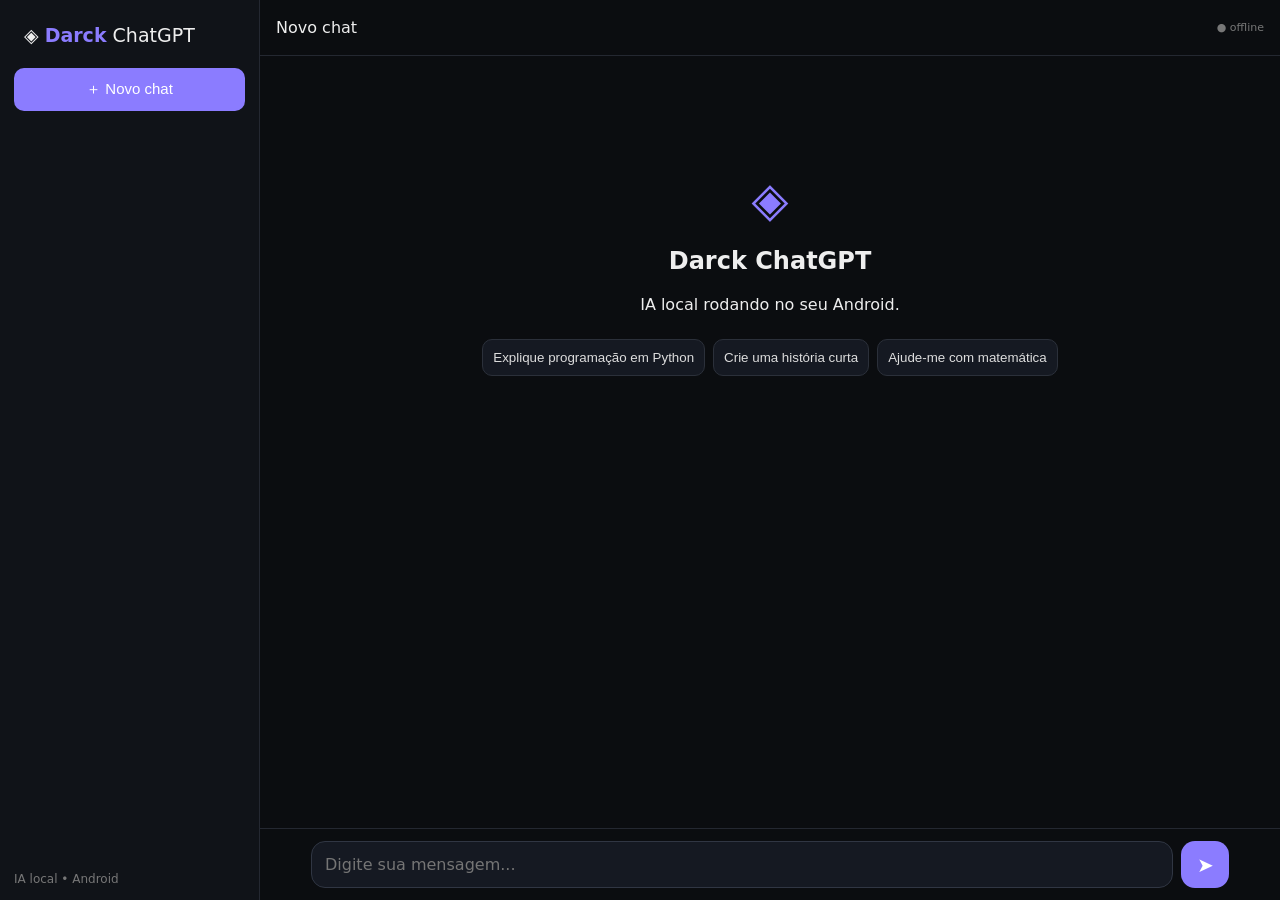
==== static/index.html @ 5dd60a04 "Build Android local AI version" ====
<!doctype html>
<html lang="pt-BR"><head><meta charset="utf-8"><meta name="viewport" content="width=device-width,initial-scale=1"><title>Darck ChatGPT</title><link rel="stylesheet" href="/static/style.css"></head>
<body><aside id="side"><div class="brand">◈ <b>Darck</b> ChatGPT</div><button id="new">＋ Novo chat</button><div id="history"></div><div class="foot">IA local • Android</div></aside>
<main><header><button id="menu">☰</button><span id="title">Novo chat</span><span id="status">●</span></header><section id="messages"><div id="welcome"><div class="logo">◈</div><h1>Darck ChatGPT</h1><p>IA local rodando no seu Android.</p><div class="examples"><button>Explique programação em Python</button><button>Crie uma história curta</button><button>Ajude-me com matemática</button></div></div></section>
<form id="composer"><textarea id="input" rows="1" placeholder="Digite sua mensagem..."></textarea><button>➤</button></form></main><script src="/static/app.js"></script></body></html>
---- static/style.css ----
*{box-sizing:border-box}body{margin:0;background:#0b0d10;color:#eee;font-family:system-ui,Arial;display:flex;height:100vh}aside{width:260px;background:#101318;border-right:1px solid #242831;padding:14px;display:flex;flex-direction:column;gap:12px}.brand{font-size:19px;padding:10px}.brand b{color:#8b7cff}#new{background:#8b7cff;color:white;border:0;border-radius:10px;padding:12px;font-size:15px}#history{overflow:auto;flex:1}.chatitem{padding:10px;border-radius:9px;margin:3px 0;cursor:pointer;color:#ccc}.chatitem:hover{background:#1b2028}.foot{font-size:12px;color:#777}main{flex:1;display:flex;flex-direction:column;min-width:0}header{height:56px;border-bottom:1px solid #242831;display:flex;align-items:center;padding:0 16px;gap:12px}#menu{display:none;background:none;color:#fff;border:0;font-size:20px}#status{margin-left:auto;color:#777;font-size:11px}#messages{flex:1;overflow:auto;padding:25px 5%;scroll-behavior:smooth}.msg{display:flex;margin:18px 0;gap:12px}.msg.user{justify-content:flex-end}.bubble{max-width:850px;padding:13px 16px;border-radius:16px;line-height:1.55;white-space:pre-wrap;overflow-wrap:anywhere}.assistant .bubble{background:#151922}.user .bubble{background:#6f61d9}.role{font-size:11px;color:#777;margin-bottom:3px}.code{background:#080a0d;padding:12px;border-radius:8px;display:block;overflow:auto}.logo{font-size:48px;color:#8b7cff;text-align:center}#welcome{text-align:center;margin:10vh auto;max-width:600px}.examples{display:flex;gap:8px;justify-content:center;flex-wrap:wrap;margin-top:25px}.examples button{background:#151922;border:1px solid #2b303a;color:#ddd;border-radius:10px;padding:10px;cursor:pointer}#composer{padding:12px 5%;display:flex;gap:8px;background:#0b0d10;border-top:1px solid #242831}textarea{flex:1;resize:none;background:#151922;color:#fff;border:1px solid #303643;border-radius:14px;padding:13px;font:inherit;max-height:160px}#composer button{width:48px;border:0;border-radius:14px;background:#8b7cff;color:white;font-size:20px}@media(max-width:700px){aside{position:fixed;z-index:5;height:100%;transform:translateX(-100%);transition:.2s}aside.open{transform:translateX(0)}#menu{display:block}#messages,#composer{padding-left:12px;padding-right:12px}.bubble{max-width:92%}}
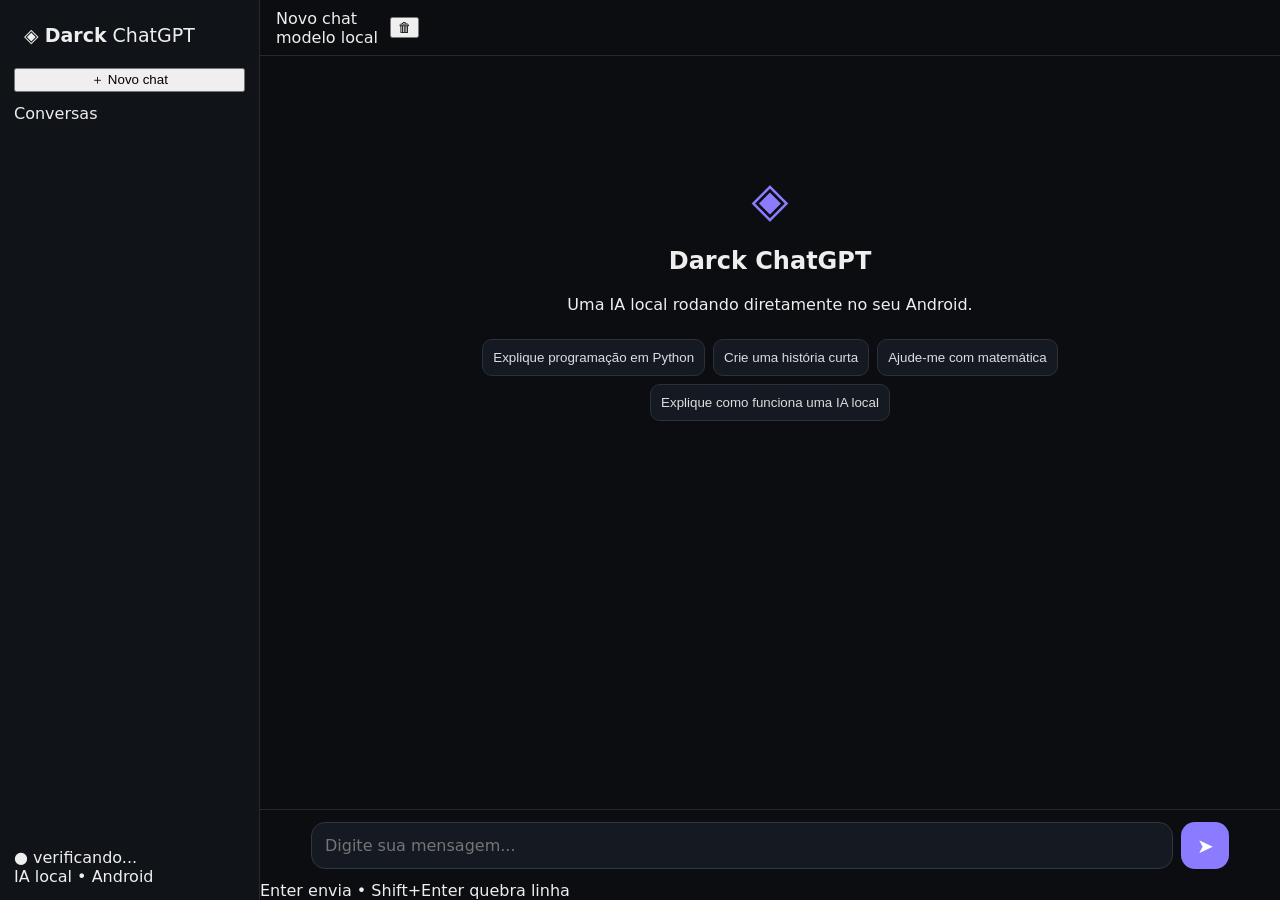
==== commit 58745f95: "Complete Android local AI project" ====
--- a/static/index.html
+++ b/static/index.html
@@ -1,5 +1,58 @@
 <!doctype html>
-<html lang="pt-BR"><head><meta charset="utf-8"><meta name="viewport" content="width=device-width,initial-scale=1"><title>Darck ChatGPT</title><link rel="stylesheet" href="/static/style.css"></head>
-<body><aside id="side"><div class="brand">◈ <b>Darck</b> ChatGPT</div><button id="new">＋ Novo chat</button><div id="history"></div><div class="foot">IA local • Android</div></aside>
-<main><header><button id="menu">☰</button><span id="title">Novo chat</span><span id="status">●</span></header><section id="messages"><div id="welcome"><div class="logo">◈</div><h1>Darck ChatGPT</h1><p>IA local rodando no seu Android.</p><div class="examples"><button>Explique programação em Python</button><button>Crie uma história curta</button><button>Ajude-me com matemática</button></div></div></section>
-<form id="composer"><textarea id="input" rows="1" placeholder="Digite sua mensagem..."></textarea><button>➤</button></form></main><script src="/static/app.js"></script></body></html>
+<html lang="pt-BR">
+<head>
+<meta charset="utf-8">
+<meta name="viewport" content="width=device-width,initial-scale=1,viewport-fit=cover">
+<meta name="theme-color" content="#0b0d10">
+<title>Darck ChatGPT</title>
+<link rel="stylesheet" href="/static/style.css">
+</head>
+<body>
+<aside id="sidebar">
+  <div class="brand"><span>◈</span> <strong>Darck</strong> ChatGPT</div>
+  <button id="newChat" class="primary">＋ Novo chat</button>
+  <div class="section-title">Conversas</div>
+  <div id="history"></div>
+  <div class="sidebar-bottom">
+    <div id="backendStatus">● verificando...</div>
+    <div class="small">IA local • Android</div>
+  </div>
+</aside>
+
+<main>
+<header>
+  <button id="menu" class="icon-btn">☰</button>
+  <div>
+    <div id="chatTitle">Novo chat</div>
+    <div id="modelLabel" class="small">modelo local</div>
+  </div>
+  <div class="header-actions">
+    <button id="clearChat" class="icon-btn" title="Apagar conversa">🗑</button>
+  </div>
+</header>
+
+<section id="messages">
+  <div id="welcome" class="welcome">
+    <div class="logo">◈</div>
+    <h1>Darck ChatGPT</h1>
+    <p>Uma IA local rodando diretamente no seu Android.</p>
+    <div class="examples">
+      <button>Explique programação em Python</button>
+      <button>Crie uma história curta</button>
+      <button>Ajude-me com matemática</button>
+      <button>Explique como funciona uma IA local</button>
+    </div>
+  </div>
+</section>
+
+<form id="composer">
+  <textarea id="input" rows="1" autocomplete="off"
+    placeholder="Digite sua mensagem..."></textarea>
+  <button id="send" class="send" type="submit">➤</button>
+</form>
+<div class="hint">Enter envia • Shift+Enter quebra linha</div>
+</main>
+
+<script src="/static/app.js"></script>
+</body>
+</html>
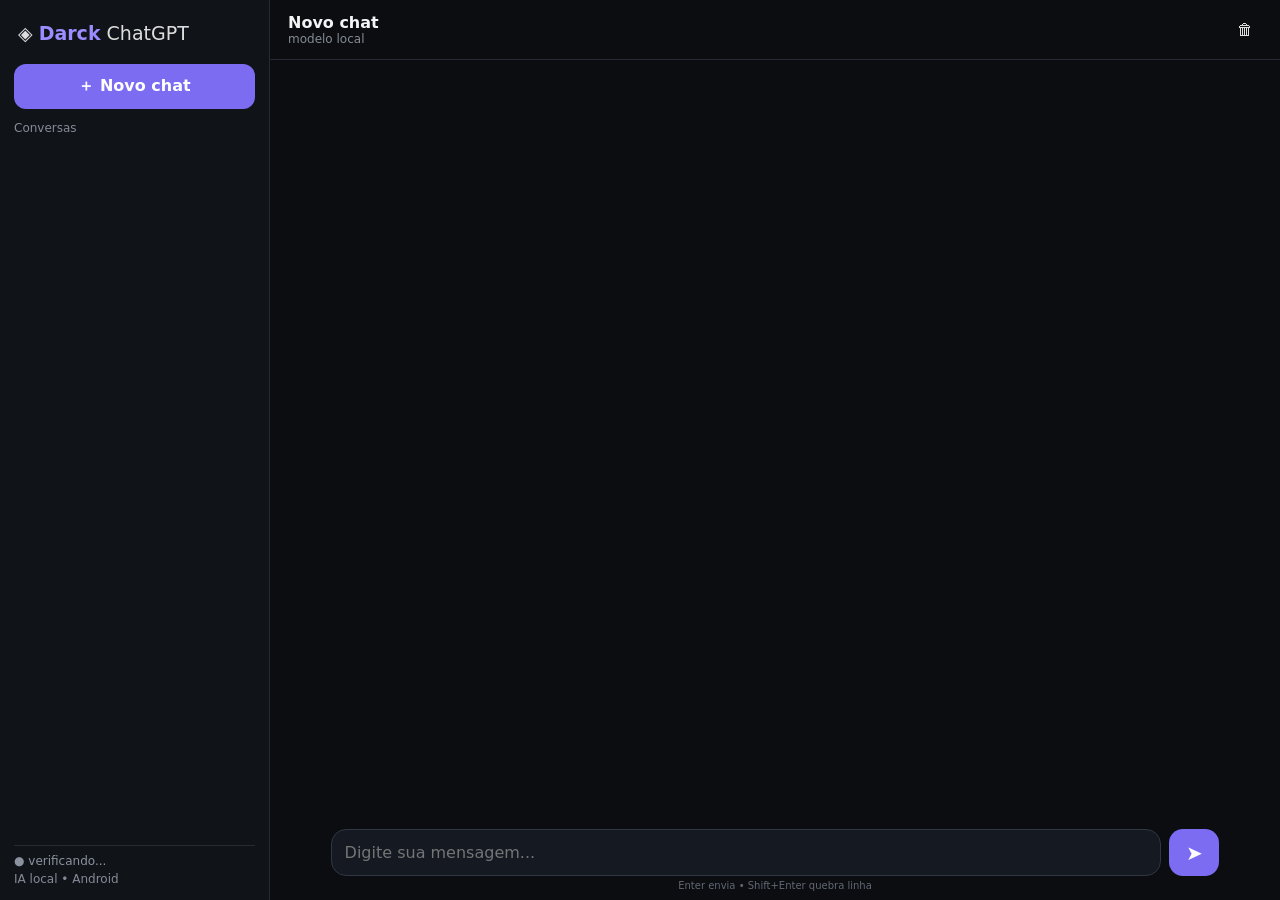
==== commit 99b02bbd: "Complete Android UI and startup files" ====
--- a/static/index.html
+++ b/static/index.html
@@ -1,58 +1 @@
-<!doctype html>
-<html lang="pt-BR">
-<head>
-<meta charset="utf-8">
-<meta name="viewport" content="width=device-width,initial-scale=1,viewport-fit=cover">
-<meta name="theme-color" content="#0b0d10">
-<title>Darck ChatGPT</title>
-<link rel="stylesheet" href="/static/style.css">
-</head>
-<body>
-<aside id="sidebar">
-  <div class="brand"><span>◈</span> <strong>Darck</strong> ChatGPT</div>
-  <button id="newChat" class="primary">＋ Novo chat</button>
-  <div class="section-title">Conversas</div>
-  <div id="history"></div>
-  <div class="sidebar-bottom">
-    <div id="backendStatus">● verificando...</div>
-    <div class="small">IA local • Android</div>
-  </div>
-</aside>
-
-<main>
-<header>
-  <button id="menu" class="icon-btn">☰</button>
-  <div>
-    <div id="chatTitle">Novo chat</div>
-    <div id="modelLabel" class="small">modelo local</div>
-  </div>
-  <div class="header-actions">
-    <button id="clearChat" class="icon-btn" title="Apagar conversa">🗑</button>
-  </div>
-</header>
-
-<section id="messages">
-  <div id="welcome" class="welcome">
-    <div class="logo">◈</div>
-    <h1>Darck ChatGPT</h1>
-    <p>Uma IA local rodando diretamente no seu Android.</p>
-    <div class="examples">
-      <button>Explique programação em Python</button>
-      <button>Crie uma história curta</button>
-      <button>Ajude-me com matemática</button>
-      <button>Explique como funciona uma IA local</button>
-    </div>
-  </div>
-</section>
-
-<form id="composer">
-  <textarea id="input" rows="1" autocomplete="off"
-    placeholder="Digite sua mensagem..."></textarea>
-  <button id="send" class="send" type="submit">➤</button>
-</form>
-<div class="hint">Enter envia • Shift+Enter quebra linha</div>
-</main>
-
-<script src="/static/app.js"></script>
-</body>
-</html>
+<!doctype html><html lang="pt-BR"><head><meta charset="utf-8"><meta name="viewport" content="width=device-width,initial-scale=1,viewport-fit=cover"><meta name="theme-color" content="#0b0d10"><title>Darck ChatGPT</title><link rel="stylesheet" href="/static/style.css"></head><body><aside id="sidebar"><div class="brand">◈ <strong>Darck</strong> ChatGPT</div><button id="newChat" class="primary">＋ Novo chat</button><div class="section-title">Conversas</div><div id="history"></div><div class="sidebar-bottom"><div id="backendStatus">● verificando...</div><div class="small">IA local • Android</div></div></aside><main><header><button id="menu" class="icon-btn">☰</button><div><div id="chatTitle">Novo chat</div><div id="modelLabel" class="small">modelo local</div></div><div class="header-actions"><button id="clearChat" class="icon-btn">🗑</button></div></header><section id="messages"></section><form id="composer"><textarea id="input" rows="1" placeholder="Digite sua mensagem..."></textarea><button id="send" class="send">➤</button></form><div class="hint">Enter envia • Shift+Enter quebra linha</div></main><script src="/static/app.js"></script></body></html>
--- a/static/style.css
+++ b/static/style.css
@@ -1 +1,43 @@
-*{box-sizing:border-box}body{margin:0;background:#0b0d10;color:#eee;font-family:system-ui,Arial;display:flex;height:100vh}aside{width:260px;background:#101318;border-right:1px solid #242831;padding:14px;display:flex;flex-direction:column;gap:12px}.brand{font-size:19px;padding:10px}.brand b{color:#8b7cff}#new{background:#8b7cff;color:white;border:0;border-radius:10px;padding:12px;font-size:15px}#history{overflow:auto;flex:1}.chatitem{padding:10px;border-radius:9px;margin:3px 0;cursor:pointer;color:#ccc}.chatitem:hover{background:#1b2028}.foot{font-size:12px;color:#777}main{flex:1;display:flex;flex-direction:column;min-width:0}header{height:56px;border-bottom:1px solid #242831;display:flex;align-items:center;padding:0 16px;gap:12px}#menu{display:none;background:none;color:#fff;border:0;font-size:20px}#status{margin-left:auto;color:#777;font-size:11px}#messages{flex:1;overflow:auto;padding:25px 5%;scroll-behavior:smooth}.msg{display:flex;margin:18px 0;gap:12px}.msg.user{justify-content:flex-end}.bubble{max-width:850px;padding:13px 16px;border-radius:16px;line-height:1.55;white-space:pre-wrap;overflow-wrap:anywhere}.assistant .bubble{background:#151922}.user .bubble{background:#6f61d9}.role{font-size:11px;color:#777;margin-bottom:3px}.code{background:#080a0d;padding:12px;border-radius:8px;display:block;overflow:auto}.logo{font-size:48px;color:#8b7cff;text-align:center}#welcome{text-align:center;margin:10vh auto;max-width:600px}.examples{display:flex;gap:8px;justify-content:center;flex-wrap:wrap;margin-top:25px}.examples button{background:#151922;border:1px solid #2b303a;color:#ddd;border-radius:10px;padding:10px;cursor:pointer}#composer{padding:12px 5%;display:flex;gap:8px;background:#0b0d10;border-top:1px solid #242831}textarea{flex:1;resize:none;background:#151922;color:#fff;border:1px solid #303643;border-radius:14px;padding:13px;font:inherit;max-height:160px}#composer button{width:48px;border:0;border-radius:14px;background:#8b7cff;color:white;font-size:20px}@media(max-width:700px){aside{position:fixed;z-index:5;height:100%;transform:translateX(-100%);transition:.2s}aside.open{transform:translateX(0)}#menu{display:block}#messages,#composer{padding-left:12px;padding-right:12px}.bubble{max-width:92%}}
+*{box-sizing:border-box}
+:root{font-family:system-ui,-apple-system,BlinkMacSystemFont,"Segoe UI",sans-serif;color:#f3f4f6;background:#0b0d10}
+body{margin:0;height:100dvh;display:flex;overflow:hidden;background:#0b0d10}
+button,textarea{font:inherit}
+button{cursor:pointer}
+#sidebar{width:270px;flex:0 0 270px;background:#101318;border-right:1px solid #252a33;padding:14px;display:flex;flex-direction:column;gap:12px}
+.brand{font-size:19px;padding:8px 4px;color:#ddd}.brand span{color:#9b8cff}.brand strong{color:#9b8cff}
+.primary{border:0;border-radius:12px;padding:12px;background:#7c6cf2;color:#fff;font-weight:700}
+.section-title,.small{font-size:12px;color:#858b96}
+#history{flex:1;overflow:auto}
+.chatitem{padding:10px 11px;border-radius:9px;margin:3px 0;color:#cdd1d8;white-space:nowrap;overflow:hidden;text-overflow:ellipsis}
+.chatitem:hover{background:#1b2028}
+.sidebar-bottom{padding-top:8px;border-top:1px solid #252a33}
+#backendStatus{font-size:12px;color:#8b93a1;margin-bottom:4px}
+main{min-width:0;flex:1;display:flex;flex-direction:column}
+header{height:60px;flex:0 0 60px;border-bottom:1px solid #252a33;display:flex;align-items:center;padding:0 18px;gap:12px}
+#chatTitle{font-weight:700}.header-actions{margin-left:auto}
+.icon-btn{background:transparent;border:0;color:#ddd;padding:9px;border-radius:9px}.icon-btn:hover{background:#1b2028}
+#menu{display:none}
+#messages{flex:1;overflow:auto;padding:26px 6%;scroll-behavior:smooth}
+.welcome{text-align:center;max-width:680px;margin:9vh auto}.logo{font-size:55px;color:#9b8cff}
+.welcome h1{margin:8px 0}.welcome p{color:#9aa1ad}
+.examples{display:flex;gap:9px;justify-content:center;flex-wrap:wrap;margin-top:25px}
+.examples button{background:#151922;border:1px solid #2c323d;color:#d9dce2;border-radius:12px;padding:10px 12px}
+.msg{display:flex;margin:22px 0;gap:10px}.msg.user{justify-content:flex-end}
+.msg-body{max-width:900px}.role{font-size:11px;color:#7f8793;margin:0 0 5px 5px}
+.bubble{white-space:pre-wrap;overflow-wrap:anywhere;line-height:1.6;padding:13px 16px;border-radius:16px}
+.assistant .bubble{background:#151922}.user .bubble{background:#6758d7}
+.bubble code{background:#090b0e;padding:2px 5px;border-radius:5px}
+.composer-wrap{}
+#composer{display:flex;gap:8px;padding:10px 6% 4px;background:#0b0d10}
+textarea{flex:1;resize:none;max-height:170px;background:#151922;color:#fff;border:1px solid #303744;border-radius:15px;padding:13px;outline:none}
+textarea:focus{border-color:#7567df}
+.send{width:50px;border:0;border-radius:14px;background:#7c6cf2;color:#fff;font-size:20px}
+.send:disabled{opacity:.45}
+.hint{text-align:center;color:#626975;font-size:10px;padding:0 0 9px}
+.typing{opacity:.65}
+@media(max-width:720px){
+#sidebar{position:fixed;z-index:20;height:100dvh;transform:translateX(-100%);transition:transform .2s ease;box-shadow:10px 0 30px #0008}
+#sidebar.open{transform:translateX(0)}#menu{display:block}
+#messages{padding:18px 12px}.msg-body{max-width:92%}
+#composer{padding-left:10px;padding-right:10px}.welcome{margin:7vh auto}
+}
